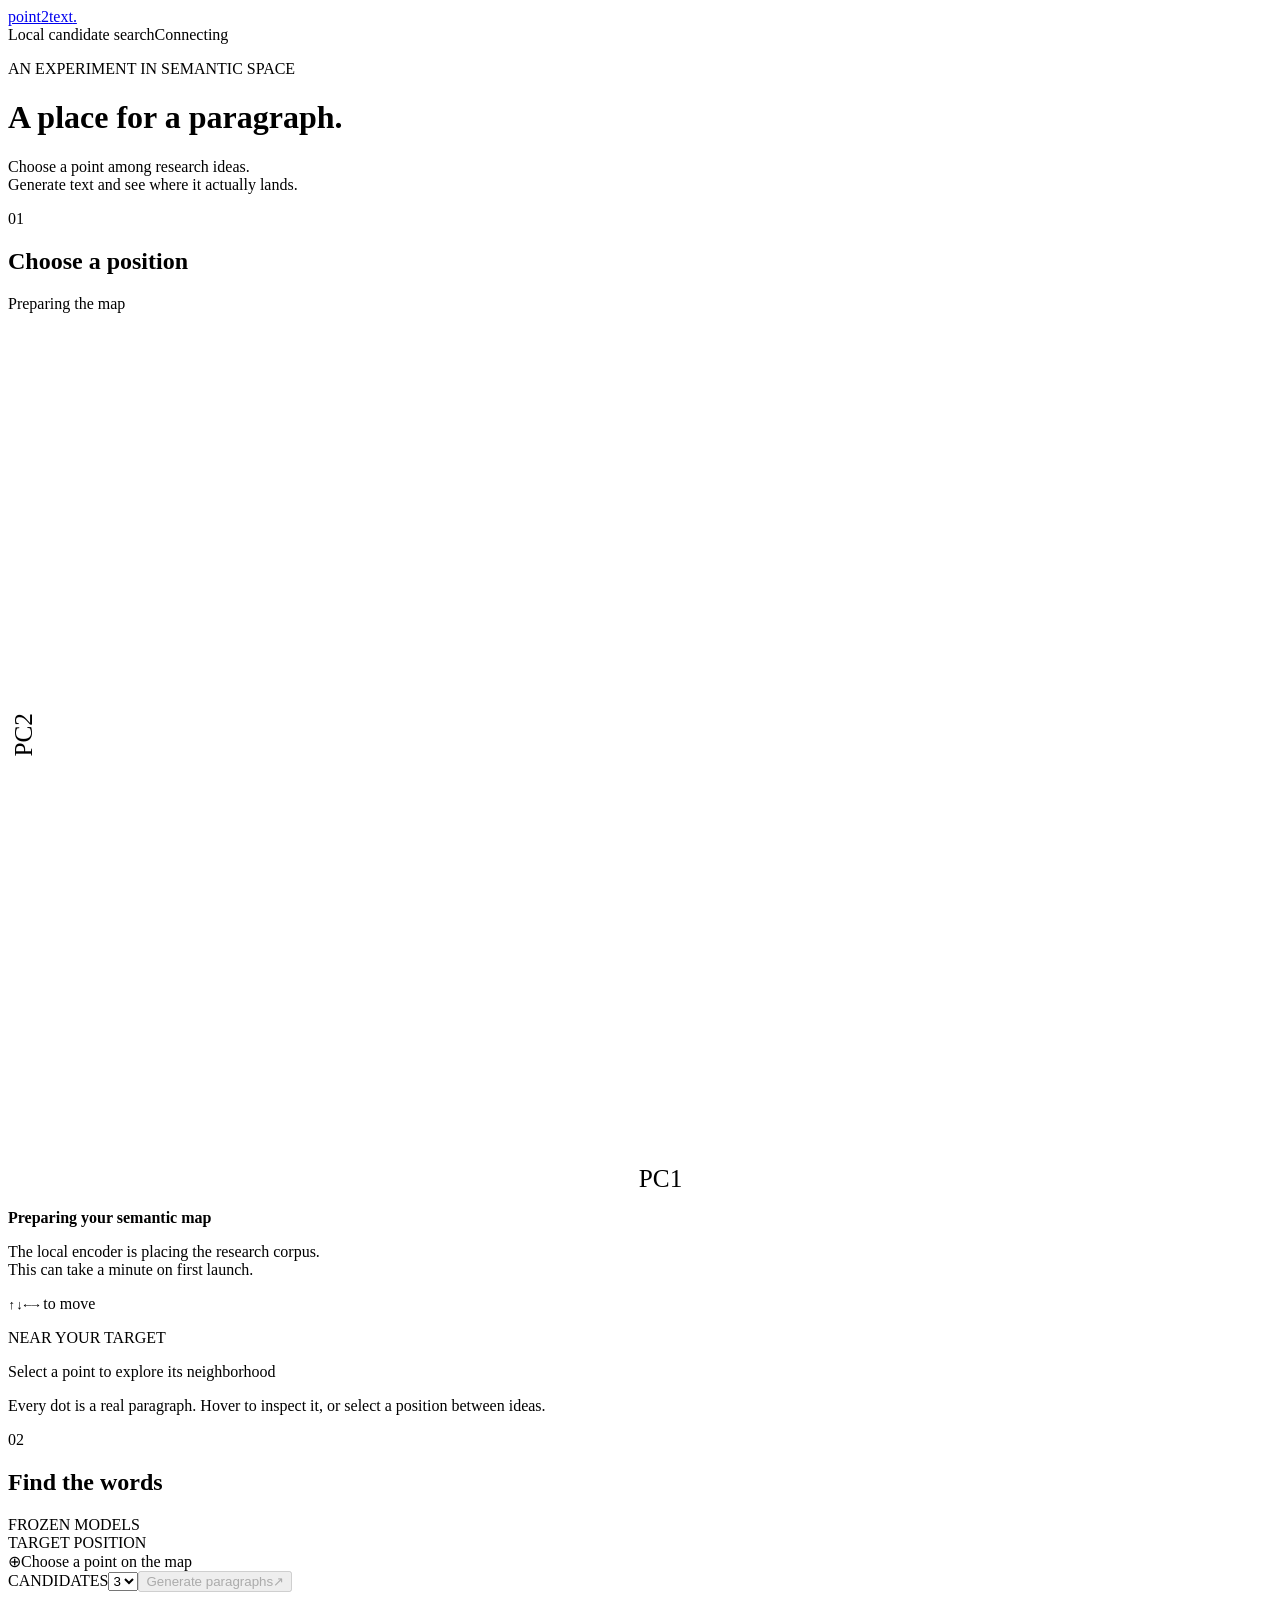
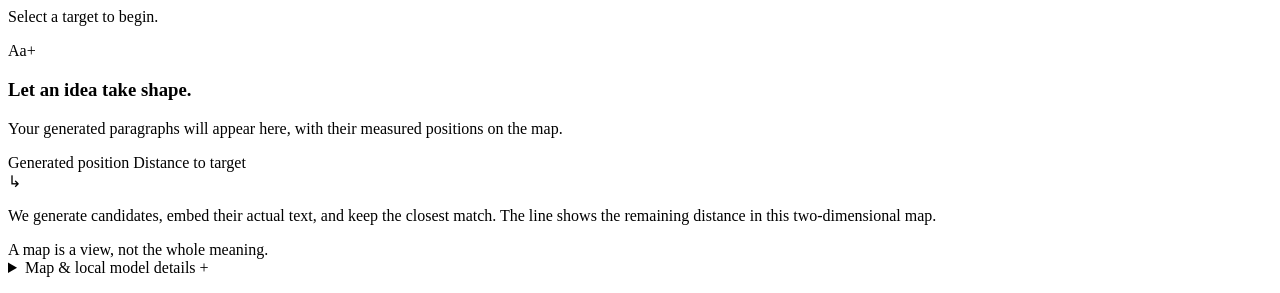
==== src/point2text/static/index.html @ 37aa63e1 "Build local click-to-text demo and reusable MIT package" ====
<!doctype html>
<html lang="en">
<head>
  <meta charset="utf-8">
  <meta name="viewport" content="width=device-width, initial-scale=1">
  <meta name="theme-color" content="#f4f3ed">
  <title>point2text — A place for a paragraph</title>
  <link rel="stylesheet" href="/static/style.css">
  <script src="/static/app.js" defer></script>
</head>
<body>
  <header class="masthead">
    <a class="wordmark" href="/" aria-label="point2text home">point<span class="wordmark-two">2</span>text<span class="wordmark-dot">.</span></a>
    <div class="header-right"><span class="mode-label">Local candidate search</span><span class="connection" id="connection"><i></i><span id="connection-text">Connecting</span></span></div>
  </header>

  <main>
    <div class="page-heading">
      <div><p class="eyebrow">AN EXPERIMENT IN SEMANTIC SPACE</p><h1>A place for a paragraph.</h1></div>
      <p class="intro">Choose a point among research ideas.<br>Generate text and see where it actually lands.</p>
    </div>

    <div class="workspace">
      <section class="map-panel" aria-labelledby="map-title">
        <div class="panel-heading"><div><span class="step-number">01</span><h2 id="map-title">Choose a position</h2></div><span class="map-meta" id="map-meta">Preparing the map</span></div>
        <div class="plot-shell" id="plot-shell">
          <svg id="map" viewBox="0 0 800 565" role="group" tabindex="0" aria-label="Semantic map. Click to set a target, or use arrow keys to move the target. Hold Shift for larger steps.">
            <defs><clipPath id="plot-clip"><rect x="54" y="22" width="718" height="490" rx="0"></rect></clipPath></defs>
            <g id="grid-layer"></g>
            <g id="points-layer" clip-path="url(#plot-clip)"></g>
            <g id="trail-layer" clip-path="url(#plot-clip)"></g>
            <g id="result-layer" clip-path="url(#plot-clip)"></g>
            <g id="target-layer" clip-path="url(#plot-clip)"></g>
            <text class="axis-name" x="413" y="553" text-anchor="middle">PC1</text>
            <text class="axis-name" transform="translate(15,267) rotate(-90)" text-anchor="middle">PC2</text>
          </svg>
          <div class="map-overlay" id="map-overlay"><span class="loader" aria-hidden="true"></span><strong id="loading-title">Preparing your semantic map</strong><p id="loading-copy">The local encoder is placing the research corpus.<br>This can take a minute on first launch.</p></div>
          <div class="plot-instruction" id="plot-instruction" hidden><span class="crosshair-icon" aria-hidden="true">+</span> Click anywhere to set a target</div>
          <div class="point-tooltip" id="point-tooltip" hidden><span id="tooltip-topic"></span><strong id="tooltip-title"></strong></div>
        </div>
        <div class="map-footer"><div id="legend" class="legend" aria-label="Research topics"></div><span class="keyboard-hint"><kbd>↑</kbd><kbd>↓</kbd><kbd>←</kbd><kbd>→</kbd> to move</span></div>
        <div class="context-section">
          <div class="context-heading"><p class="eyebrow">NEAR YOUR TARGET</p><span id="neighbor-caption">Select a point to explore its neighborhood</span></div>
          <div id="neighbors" class="neighbors"><p class="empty-context">Every dot is a real paragraph. Hover to inspect it, or select a position between ideas.</p></div>
          <div class="source-preview" id="source-preview" hidden><div><span id="source-topic" class="source-topic"></span><button type="button" id="close-source" class="text-button" aria-label="Close source paragraph">Close ×</button></div><h3 id="source-title"></h3><p id="source-text"></p></div>
        </div>
      </section>

      <section class="generation-panel" aria-labelledby="generation-title">
        <div class="panel-heading"><div><span class="step-number">02</span><h2 id="generation-title">Find the words</h2></div><span class="tiny-label">FROZEN MODELS</span></div>
        <div class="generation-controls">
          <div class="target-readout"><div><span class="field-label">TARGET POSITION</span><div class="coordinates"><span class="target-symbol" aria-hidden="true">⊕</span><span id="target-coordinates">Choose a point on the map</span></div></div><button type="button" id="clear-target" class="text-button" hidden>Clear</button></div>
          <div class="action-row"><label class="candidate-control" for="candidate-count"><span class="field-label">CANDIDATES</span><select id="candidate-count"><option>1</option><option>2</option><option selected>3</option><option>4</option><option>5</option><option>6</option></select></label><button type="button" id="generate" class="generate-button" disabled><span>Generate paragraphs</span><span aria-hidden="true">↗</span></button><button type="button" id="cancel" class="cancel-button" hidden>Stop search</button></div>
          <p class="action-help" id="action-help">Select a target to begin.</p>
          <div class="progress" id="progress" hidden><div class="progress-info"><span id="progress-label">Starting local generation</span><span id="elapsed">0.0s</span></div><div class="progress-track"><div id="progress-fill"></div></div></div>
          <div id="run-error" class="error-message" role="alert" hidden></div>
        </div>

        <div class="output-area">
          <div id="output-empty" class="output-empty"><span class="empty-glyph" aria-hidden="true">Aa<span>+</span></span><h3>Let an idea take shape.</h3><p>Your generated paragraphs will appear here, with their measured positions on the map.</p><div class="empty-note"><span class="mini-dot"></span> Generated position <span class="mini-line"></span> Distance to target</div></div>
          <div id="output-content" hidden>
            <div class="output-toolbar"><div class="output-tabs" role="tablist" aria-label="Candidate view"><button type="button" id="tab-best" role="tab" aria-selected="true" aria-controls="best-view" class="active">Best match</button><button type="button" id="tab-all" role="tab" aria-selected="false" aria-controls="all-view">All candidates <span id="candidate-total">0</span></button></div><button type="button" id="copy" class="text-button">Copy text</button></div>
            <div id="best-view" role="tabpanel" aria-labelledby="tab-best"><div class="result-heading"><span class="result-label" id="result-label">CANDIDATE 01</span><span class="distance-chip"><span aria-hidden="true">↔</span> <strong id="result-distance">—</strong> <span>from target</span></span></div><p id="result-text" class="result-text"></p><div class="result-footer"><span id="result-position"></span><span id="result-time"></span></div></div>
            <div id="all-view" role="tabpanel" aria-labelledby="tab-all" hidden></div>
          </div>
        </div>
        <div class="method-note"><span aria-hidden="true">↳</span><p>We generate candidates, embed their actual text, and keep the closest match. The line shows the remaining distance in this two-dimensional map.</p></div>
      </section>
    </div>

    <footer class="page-footer"><span>A map is a view, not the whole meaning.</span><details id="runtime-details"><summary>Map & local model details <span aria-hidden="true">+</span></summary><dl><dt>Encoder</dt><dd id="detail-encoder">Preparing</dd><dt>Projection</dt><dd id="detail-projection">Principal component analysis · fixed coordinates</dd><dt>Generator</dt><dd id="detail-generator">Checking availability</dd><dt>Status</dt><dd id="detail-status">Connecting to the local worker</dd></dl></details></footer>
    <p class="sr-only" id="announcement" role="status" aria-live="polite"></p>
  </main>
</body>
</html>
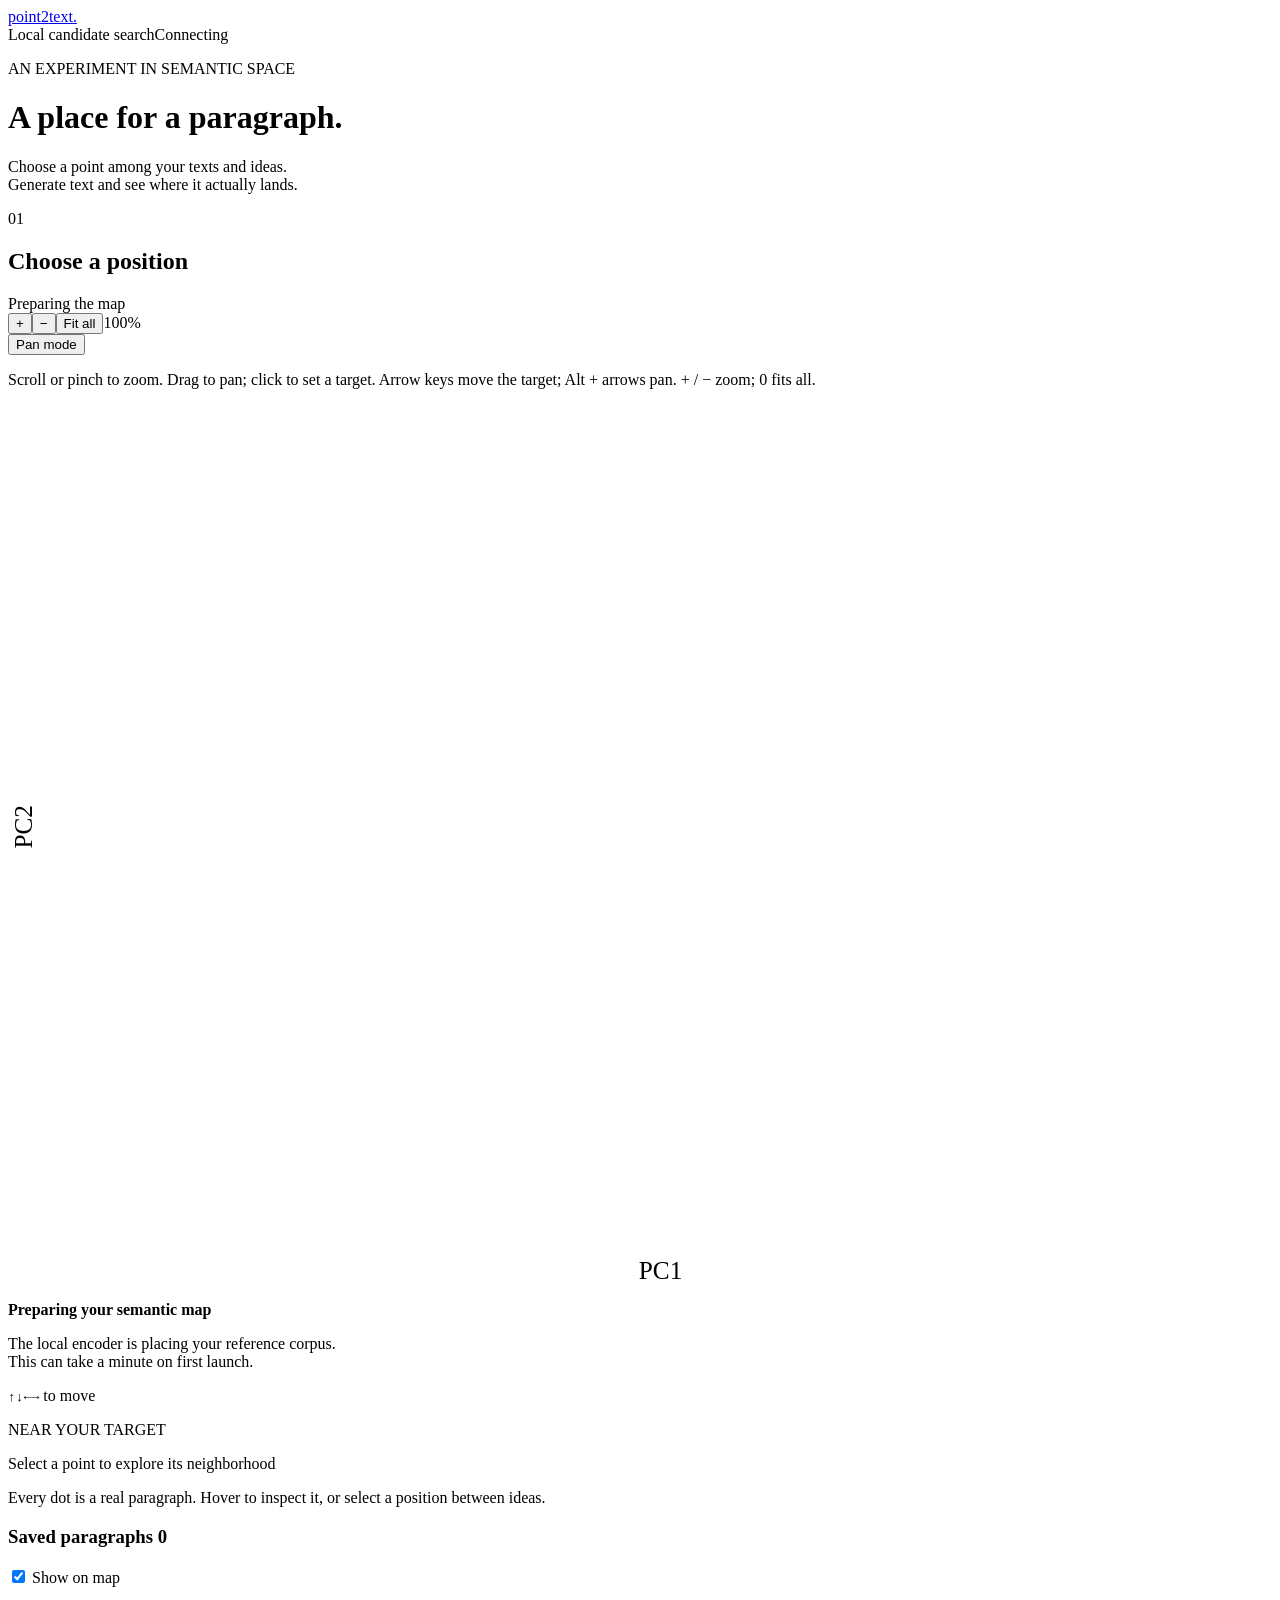
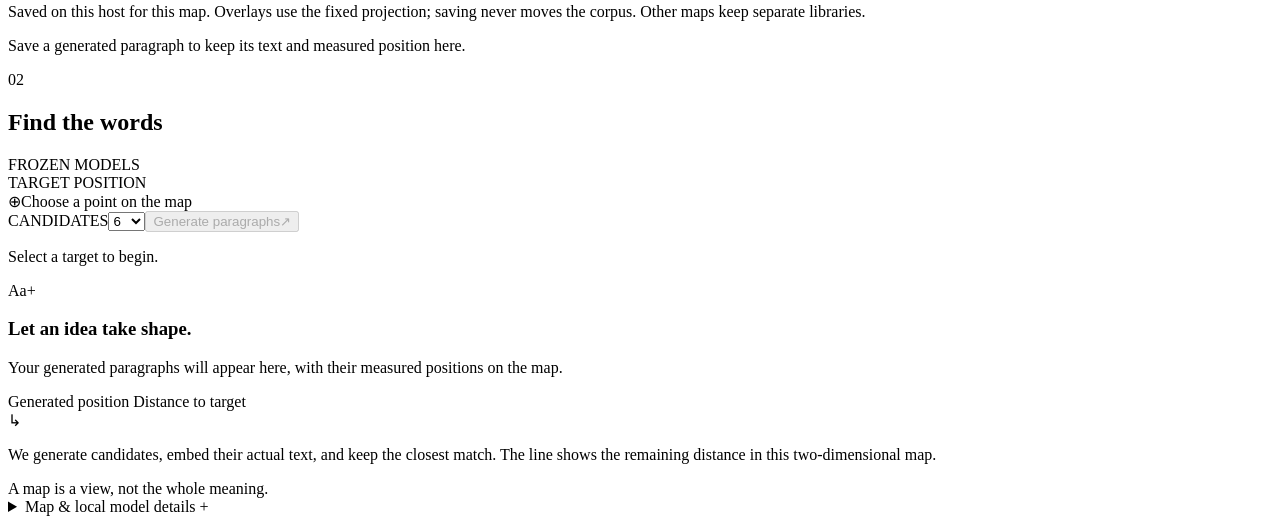
==== commit fc1b906d: "Add navigable maps, host-saved paragraphs, and native draft progress" ====
--- a/src/point2text/static/index.html
+++ b/src/point2text/static/index.html
@@ -17,50 +17,82 @@
   <main>
     <div class="page-heading">
       <div><p class="eyebrow">AN EXPERIMENT IN SEMANTIC SPACE</p><h1>A place for a paragraph.</h1></div>
-      <p class="intro">Choose a point among research ideas.<br>Generate text and see where it actually lands.</p>
+      <p class="intro">Choose a point among your texts and ideas.<br>Generate text and see where it actually lands.</p>
     </div>
 
     <div class="workspace">
       <section class="map-panel" aria-labelledby="map-title">
         <div class="panel-heading"><div><span class="step-number">01</span><h2 id="map-title">Choose a position</h2></div><span class="map-meta" id="map-meta">Preparing the map</span></div>
+        <div class="map-toolbar" role="toolbar" aria-label="Map view controls">
+          <div><button type="button" id="zoom-in" aria-label="Zoom in">+</button><button type="button" id="zoom-out" aria-label="Zoom out">−</button><button type="button" id="fit-map">Fit all</button><span id="zoom-level" aria-live="polite">100%</span></div>
+          <button type="button" id="pan-mode" aria-pressed="false">Pan mode</button>
+        </div>
+        <p id="map-help" class="map-help">Scroll or pinch to zoom. Drag to pan; click to set a target. Arrow keys move the target; Alt + arrows pan. + / − zoom; 0 fits all.</p>
         <div class="plot-shell" id="plot-shell">
-          <svg id="map" viewBox="0 0 800 565" role="group" tabindex="0" aria-label="Semantic map. Click to set a target, or use arrow keys to move the target. Hold Shift for larger steps.">
+          <svg id="map" viewBox="0 0 800 565" role="group" tabindex="0" aria-label="Semantic map" aria-describedby="map-help">
             <defs><clipPath id="plot-clip"><rect x="54" y="22" width="718" height="490" rx="0"></rect></clipPath></defs>
             <g id="grid-layer"></g>
             <g id="points-layer" clip-path="url(#plot-clip)"></g>
+            <g id="saved-layer" clip-path="url(#plot-clip)"></g>
             <g id="trail-layer" clip-path="url(#plot-clip)"></g>
             <g id="result-layer" clip-path="url(#plot-clip)"></g>
             <g id="target-layer" clip-path="url(#plot-clip)"></g>
             <text class="axis-name" x="413" y="553" text-anchor="middle">PC1</text>
             <text class="axis-name" transform="translate(15,267) rotate(-90)" text-anchor="middle">PC2</text>
           </svg>
-          <div class="map-overlay" id="map-overlay"><span class="loader" aria-hidden="true"></span><strong id="loading-title">Preparing your semantic map</strong><p id="loading-copy">The local encoder is placing the research corpus.<br>This can take a minute on first launch.</p></div>
+          <div class="map-overlay" id="map-overlay"><span class="loader" aria-hidden="true"></span><strong id="loading-title">Preparing your semantic map</strong><p id="loading-copy">The local encoder is placing your reference corpus.<br>This can take a minute on first launch.</p></div>
           <div class="plot-instruction" id="plot-instruction" hidden><span class="crosshair-icon" aria-hidden="true">+</span> Click anywhere to set a target</div>
           <div class="point-tooltip" id="point-tooltip" hidden><span id="tooltip-topic"></span><strong id="tooltip-title"></strong></div>
         </div>
-        <div class="map-footer"><div id="legend" class="legend" aria-label="Research topics"></div><span class="keyboard-hint"><kbd>↑</kbd><kbd>↓</kbd><kbd>←</kbd><kbd>→</kbd> to move</span></div>
+        <div class="map-footer"><div id="legend" class="legend" aria-label="Corpus topics"></div><span class="keyboard-hint"><kbd>↑</kbd><kbd>↓</kbd><kbd>←</kbd><kbd>→</kbd> to move</span></div>
         <div class="context-section">
           <div class="context-heading"><p class="eyebrow">NEAR YOUR TARGET</p><span id="neighbor-caption">Select a point to explore its neighborhood</span></div>
           <div id="neighbors" class="neighbors"><p class="empty-context">Every dot is a real paragraph. Hover to inspect it, or select a position between ideas.</p></div>
           <div class="source-preview" id="source-preview" hidden><div><span id="source-topic" class="source-topic"></span><button type="button" id="close-source" class="text-button" aria-label="Close source paragraph">Close ×</button></div><h3 id="source-title"></h3><p id="source-text"></p></div>
         </div>
+        <section class="saved-section" aria-labelledby="saved-title">
+          <div class="saved-heading"><h3 id="saved-title">Saved paragraphs <span id="saved-count">0</span></h3><label><input type="checkbox" id="show-saved" checked> Show on map</label></div>
+          <p class="saved-help">Saved on this host for this map. Overlays use the fixed projection; saving never moves the corpus. Other maps keep separate libraries.</p>
+          <p id="library-error" class="error-message" role="alert" hidden></p>
+          <div id="saved-list"><p class="empty-context">Save a generated paragraph to keep its text and measured position here.</p></div>
+        </section>
       </section>
 
       <section class="generation-panel" aria-labelledby="generation-title">
         <div class="panel-heading"><div><span class="step-number">02</span><h2 id="generation-title">Find the words</h2></div><span class="tiny-label">FROZEN MODELS</span></div>
         <div class="generation-controls">
           <div class="target-readout"><div><span class="field-label">TARGET POSITION</span><div class="coordinates"><span class="target-symbol" aria-hidden="true">⊕</span><span id="target-coordinates">Choose a point on the map</span></div></div><button type="button" id="clear-target" class="text-button" hidden>Clear</button></div>
-          <div class="action-row"><label class="candidate-control" for="candidate-count"><span class="field-label">CANDIDATES</span><select id="candidate-count"><option>1</option><option>2</option><option selected>3</option><option>4</option><option>5</option><option>6</option></select></label><button type="button" id="generate" class="generate-button" disabled><span>Generate paragraphs</span><span aria-hidden="true">↗</span></button><button type="button" id="cancel" class="cancel-button" hidden>Stop search</button></div>
+          <div class="action-row"><label class="candidate-control" for="candidate-count"><span class="field-label" id="candidate-label">CANDIDATES</span><select id="candidate-count"><option>1</option><option>2</option><option>3</option><option>4</option><option>5</option><option selected>6</option><option>12</option><option>24</option><option>48</option><option>64</option></select></label><button type="button" id="generate" class="generate-button" disabled><span>Generate paragraphs</span><span aria-hidden="true">↗</span></button><button type="button" id="cancel" class="cancel-button" hidden>Stop search</button></div>
+          <div id="guidance-control" class="guidance-control" hidden>
+            <label for="guidance-updates">Encoder updates / pass</label>
+            <select id="guidance-updates" aria-describedby="guidance-help"><option>1</option><option>2</option><option>4</option><option>8</option><option selected>16</option><option>32</option><option>64</option></select>
+            <p id="guidance-help">More encoder refinements before each diffusion decision</p>
+          </div>
+          <div id="refinement-control" class="guidance-control" hidden>
+            <label for="refinement-epsilon">Canonical tolerance</label>
+            <select id="refinement-epsilon"><option value="0.01" selected>0.01</option><option value="0.001">0.001</option><option value="0.0001">0.0001</option></select>
+            <label for="refinement-seconds">Time budget</label>
+            <select id="refinement-seconds"><option value="30">30 s</option><option value="60">60 s</option><option value="120" selected>120 s</option><option value="300">300 s</option></select>
+            <label class="unlimited-option" for="refinement-unlimited"><input type="checkbox" id="refinement-unlimited" aria-describedby="unlimited-help"> No time limit</label>
+            <p id="unlimited-help">Without a time limit, refinement continues until tolerance, a stall, or Stop search.</p>
+            <p>Keeps verified improvements; a completed search may finish above tolerance.</p>
+          </div>
           <p class="action-help" id="action-help">Select a target to begin.</p>
           <div class="progress" id="progress" hidden><div class="progress-info"><span id="progress-label">Starting local generation</span><span id="elapsed">0.0s</span></div><div class="progress-track"><div id="progress-fill"></div></div></div>
           <div id="run-error" class="error-message" role="alert" hidden></div>
         </div>
 
         <div class="output-area">
+          <section id="draft-panel" class="draft-panel" aria-labelledby="draft-title" hidden>
+            <div class="draft-heading"><h3 id="draft-title">Unverified diffusion draft</h3><span id="draft-step"></span></div>
+            <p class="draft-explanation">Live model revisions. Highlighted words changed in the latest update. Only measured paragraphs appear on the map.</p>
+            <p id="draft-text" class="draft-text"></p>
+            <p id="draft-status" class="draft-status" role="status"></p>
+          </section>
           <div id="output-empty" class="output-empty"><span class="empty-glyph" aria-hidden="true">Aa<span>+</span></span><h3>Let an idea take shape.</h3><p>Your generated paragraphs will appear here, with their measured positions on the map.</p><div class="empty-note"><span class="mini-dot"></span> Generated position <span class="mini-line"></span> Distance to target</div></div>
           <div id="output-content" hidden>
             <div class="output-toolbar"><div class="output-tabs" role="tablist" aria-label="Candidate view"><button type="button" id="tab-best" role="tab" aria-selected="true" aria-controls="best-view" class="active">Best match</button><button type="button" id="tab-all" role="tab" aria-selected="false" aria-controls="all-view">All candidates <span id="candidate-total">0</span></button></div><button type="button" id="copy" class="text-button">Copy text</button></div>
-            <div id="best-view" role="tabpanel" aria-labelledby="tab-best"><div class="result-heading"><span class="result-label" id="result-label">CANDIDATE 01</span><span class="distance-chip"><span aria-hidden="true">↔</span> <strong id="result-distance">—</strong> <span>from target</span></span></div><p id="result-text" class="result-text"></p><div class="result-footer"><span id="result-position"></span><span id="result-time"></span></div></div>
+            <div id="best-view" role="tabpanel" aria-labelledby="tab-best"><div class="result-heading"><span class="result-label" id="result-label">CANDIDATE 01</span><span class="distance-chip"><span aria-hidden="true">↔</span> <strong id="result-distance">—</strong> <span>from target</span></span></div><p id="result-text" class="result-text"></p><div class="result-footer"><span id="result-position"></span><span id="result-time"></span></div><p id="result-compute" class="result-compute" hidden></p><button type="button" id="save-paragraph" class="save-button">Save paragraph</button><p class="save-help" id="save-help">Keep this paragraph and its measured position on this host.</p></div>
             <div id="all-view" role="tabpanel" aria-labelledby="tab-all" hidden></div>
           </div>
         </div>
